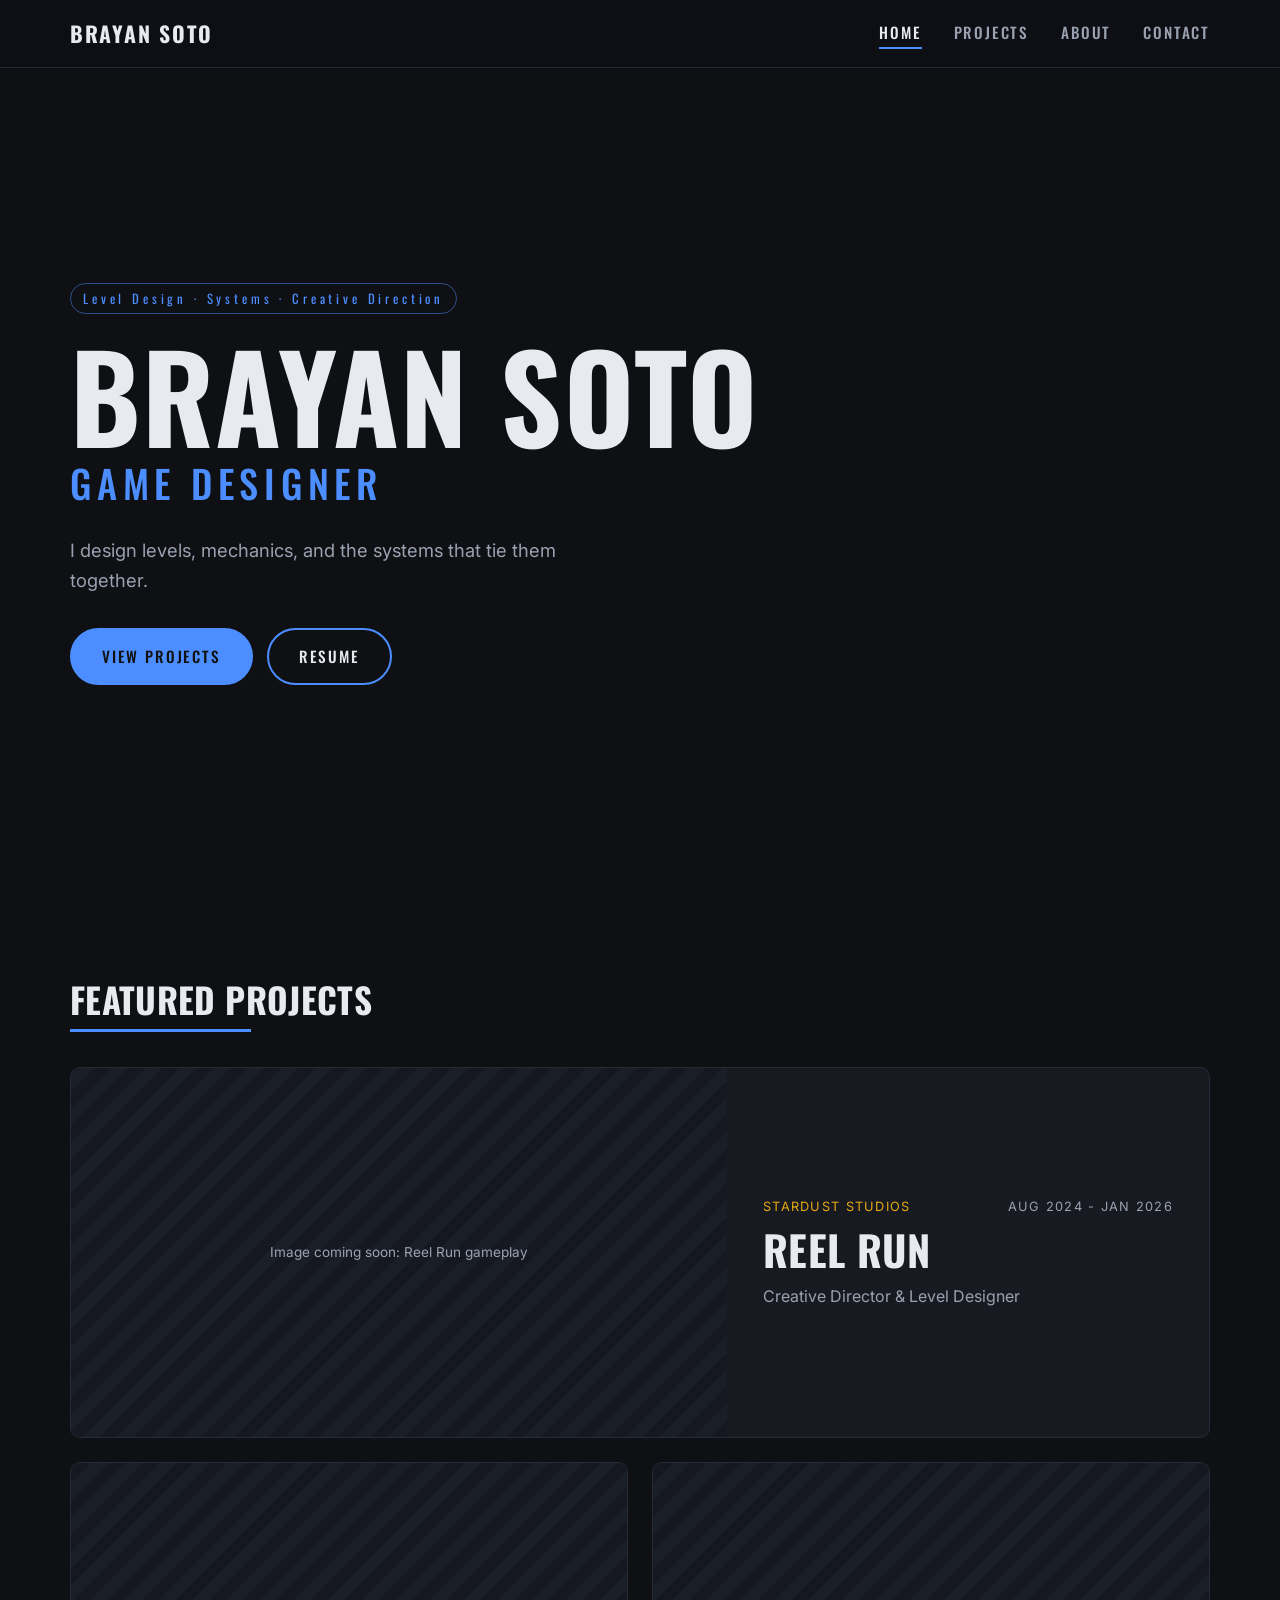
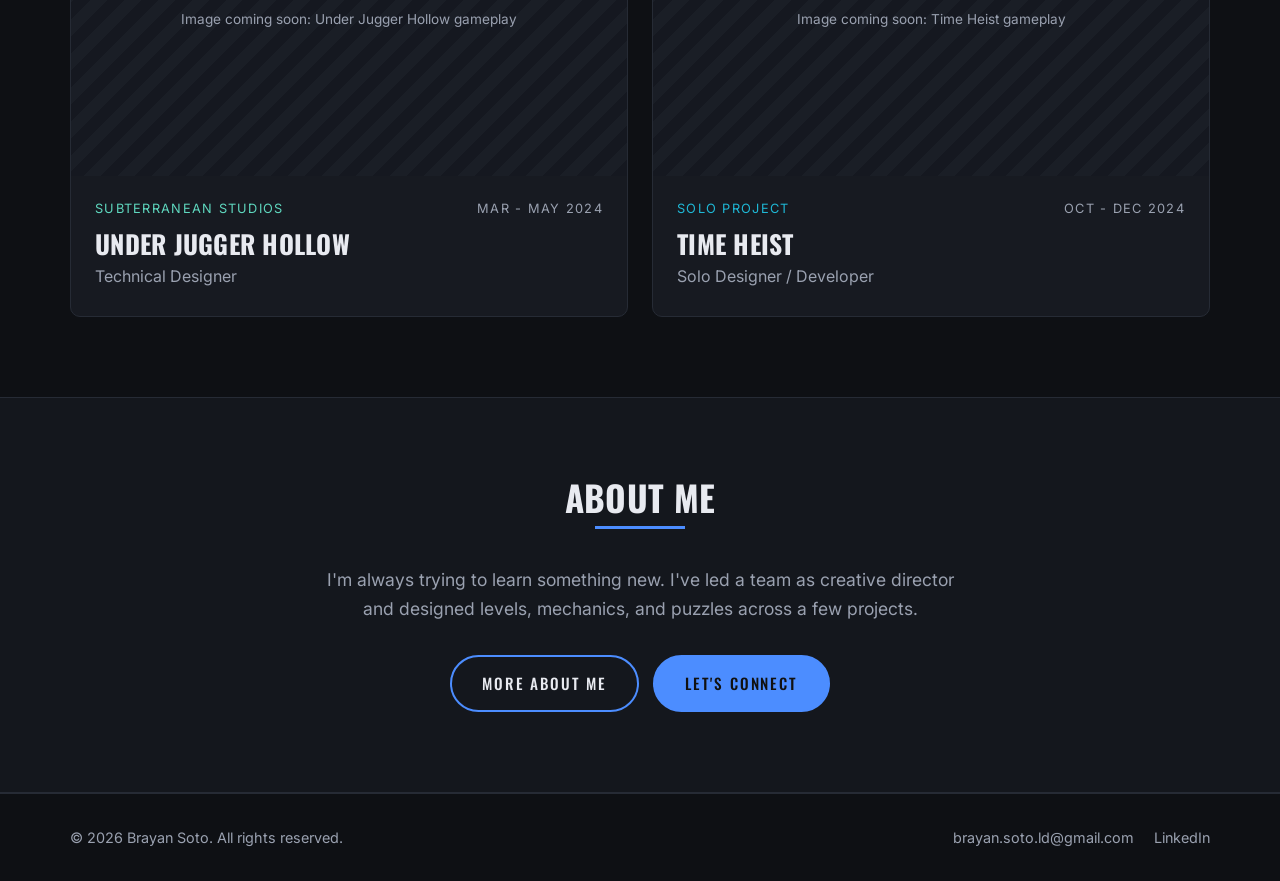
==== index.html @ 95288eb8 "PortfolioWebsite" ====
<!DOCTYPE html>
<html lang="en">
<head>
    <meta charset="UTF-8">
    <meta name="viewport" content="width=device-width, initial-scale=1.0">
    <meta name="description" content="Portfolio of Brayan Soto, Game Designer specializing in level design, creative direction, and technical design.">
    
    <!-- Open Graph for rich previews -->
    <meta property="og:title" content="Brayan Soto | Game Designer">
    <meta property="og:description" content="Level Design, Creative Direction, and Technical Design Portfolio.">
    <meta property="og:image" content="https://i.ytimg.com/vi/-vMedCrdwR8/hqdefault.jpg">
    <meta property="og:url" content="https://www.brayanmakesgames.com/index.html">
    <meta property="og:type" content="website">

    <title>Brayan Soto | Game Designer</title>

    <!-- Google Fonts -->
    <link rel="preconnect" href="https://fonts.googleapis.com">
    <link rel="preconnect" href="https://fonts.gstatic.com" crossorigin>
    <link href="https://fonts.googleapis.com/css2?family=Inter:wght@300;400;600&family=Oswald:wght@500;700&display=swap" rel="stylesheet">
    
    <link rel="icon" href="data:image/svg+xml,%3Csvg xmlns=%27http://www.w3.org/2000/svg%27 viewBox=%270 0 32 32%27%3E%3Crect width=%2732%27 height=%2732%27 rx=%276%27 fill=%27%230a0a0a%27/%3E%3Ctext x=%2716%27 y=%2723%27 font-family=%27Arial%27 font-weight=%27700%27 font-size=%2716%27 fill=%27%234c8dff%27 text-anchor=%27middle%27%3EBS%3C/text%3E%3C/svg%3E">
    <link rel="stylesheet" href="css/styles.css">
</head>
<body>
    <!-- Letterbox top bar -->
    <div class="letterbox top"></div>

    <header class="site-header">
        <div class="container header-inner">
            <a href="index.html" class="logo">BRAYAN SOTO</a>
            
            <button class="hamburger" aria-label="Toggle navigation" aria-expanded="false">
                <span class="bar"></span>
                <span class="bar"></span>
                <span class="bar"></span>
            </button>

            <nav class="main-nav">
                <ul class="nav-links">
                    <li><a href="index.html" class="active">Home</a></li>
                    <li><a href="projects.html">Projects</a></li>
                    <li><a href="about.html">About</a></li>
                    <li><a href="contact.html">Contact</a></li>
                </ul>
            </nav>
        </div>
    </header>

    <main>
        <!-- Hero Section -->
        <section class="hero cinematic-hero">
            <div class="hero-video-wrapper">
                <iframe class="hero-iframe" 
                    src="https://www.youtube-nocookie.com/embed/-vMedCrdwR8?autoplay=1&mute=1&loop=1&playlist=-vMedCrdwR8&controls=0&showinfo=0&rel=0&modestbranding=1" 
                    title="Reel Run Trailer" 
                    frameborder="0" 
                    allow="accelerometer; autoplay; clipboard-write; encrypted-media; gyroscope; picture-in-picture" 
                    allowfullscreen>
                </iframe>
                <div class="hero-overlay"></div>
            </div>
            
            <div class="container hero-content">
                <p class="eyebrow">Level Design &middot; Systems &middot; Creative Direction</p>
                <h1 class="hero-title">Brayan Soto</h1>
                <h2 class="hero-subtitle">Game Designer</h2>
                <p class="hero-pitch">I design levels, mechanics, and the systems that tie them together.</p>
                <div class="hero-actions">
                    <a href="projects.html" class="btn btn-primary">View Projects</a>
                    <a href="assets/Soto_Resume.pdf" target="_blank" class="btn btn-secondary">Resume</a>
                </div>
            </div>
        </section>

        <!-- Featured Projects Section -->
        <section class="featured-projects section-padding">
            <div class="container">
                <h2 class="section-title">Featured Projects</h2>
                
                <div class="projects-grid">
                    <!-- Reel Run (Hero Project - Large) -->
                    <a href="reel-run.html" class="card-reel project-card large-card">
                        <div class="card-image-wrapper">
                            <img src="https://i.ytimg.com/vi/-vMedCrdwR8/hqdefault.jpg" alt="Reel Run gameplay" loading="lazy">
                        </div>
                        <div class="card-content">
                            <div class="card-meta">
                                <span class="studio">Stardust Studios</span>
                                <span class="dates">Aug 2024 - Jan 2026</span>
                            </div>
                            <h3>Reel Run</h3>
                            <p class="role">Creative Director & Level Designer</p>
                        </div>
                    </a>

                    <!-- Under Jugger Hollow (Small) -->
                    <a href="under-jugger-hollow.html" class="card-jugger project-card small-card">
                        <div class="card-image-wrapper">
                            <img src="https://i.ytimg.com/vi/HRxLkpgZaLE/hqdefault.jpg" alt="Under Jugger Hollow gameplay" loading="lazy">
                        </div>
                        <div class="card-content">
                            <div class="card-meta">
                                <span class="studio">Subterranean Studios</span>
                                <span class="dates">Mar - May 2024</span>
                            </div>
                            <h3>Under Jugger Hollow</h3>
                            <p class="role">Technical Designer</p>
                        </div>
                    </a>

                    <!-- Time Heist (Small) -->
                    <a href="time-heist.html" class="card-time project-card small-card">
                        <div class="card-image-wrapper">
                            <img src="https://i.ytimg.com/vi/0K2UaAoMzKA/hqdefault.jpg" alt="Time Heist gameplay" loading="lazy">
                        </div>
                        <div class="card-content">
                            <div class="card-meta">
                                <span class="studio">Solo Project</span>
                                <span class="dates">Oct - Dec 2024</span>
                            </div>
                            <h3>Time Heist</h3>
                            <p class="role">Solo Designer / Developer</p>
                        </div>
                    </a>
                </div>
            </div>
        </section>

        <!-- About / CTA Teaser -->
        <section class="teaser-section section-padding">
            <div class="container text-center">
                <h2 class="section-title">About Me</h2>
                <p class="teaser-text">I'm always trying to learn something new. I've led a team as creative director and designed levels, mechanics, and puzzles across a few projects.</p>
                <div class="btn-row center">
                    <a href="about.html" class="btn btn-secondary">More About Me</a>
                    <a href="contact.html" class="btn btn-primary">Let's Connect</a>
                </div>
            </div>
        </section>
    </main>

    <footer class="site-footer">
        <div class="container footer-inner">
            <p>&copy; 2026 Brayan Soto. All rights reserved.</p>
            <div class="footer-links">
                <a href="mailto:brayan.soto.ld@gmail.com">brayan.soto.ld@gmail.com</a>
                <a href="https://www.linkedin.com/in/brayandsoto" target="_blank" rel="noopener noreferrer">LinkedIn</a>
            </div>
        </div>
    </footer>

    <!-- Letterbox bottom bar -->
    <div class="letterbox bottom"></div>

    <script src="js/main.js"></script>
</body>
</html>
---- css/styles.css ----
/* ==========================================================
   Brayan Soto — Game Designer portfolio
   Clean dark theme · electric blue accent (per-project accents) · Oswald + Inter
   ========================================================== */

:root {
  --bg: #0e1014;
  --bg-raised: #14171d;
  --bg-card: #171a21;
  --line: #262b35;
  --text: #e8eaf0;
  --text-dim: #9aa1b0;
  --accent: #4c8dff;
  --accent-rgb: 76, 141, 255;
  --accent-soft: rgba(var(--accent-rgb), 0.12);
  --radius: 10px;
  --max: 1180px;
  --header-h: 68px;
  --font-head: "Oswald", "Arial Narrow", sans-serif;
  --font-body: "Inter", system-ui, -apple-system, "Segoe UI", sans-serif;
  --ease: cubic-bezier(0.2, 0.7, 0.2, 1);
}

*,
*::before,
*::after { box-sizing: border-box; }

html { scroll-behavior: smooth; }

body {
  margin: 0;
  background: var(--bg);
  color: var(--text);
  font-family: var(--font-body);
  font-size: 1rem;
  line-height: 1.65;
  -webkit-font-smoothing: antialiased;
  overflow-x: hidden;
}

img { max-width: 100%; display: block; }

a { color: var(--accent); text-decoration: none; }
a:hover { text-decoration: underline; }

h1, h2, h3 {
  font-family: var(--font-head);
  font-weight: 700;
  line-height: 1.1;
  letter-spacing: 0.01em;
  text-transform: uppercase;
  margin: 0 0 0.6em;
}
h2 { font-size: clamp(1.6rem, 3vw, 2.2rem); }
h3 { font-size: 1.25rem; }

p { margin: 0 0 1em; }

:focus-visible { outline: 2px solid var(--accent); outline-offset: 3px; }

/* ---------- Utilities ---------- */
.container { width: 100%; max-width: var(--max); margin: 0 auto; padding: 0 20px; }
.section-padding { padding: 80px 0; }
.pt-0 { padding-top: 0; }
.mt-4 { margin-top: 2rem; }
.mt-6 { margin-top: 3.5rem; }
.text-center { text-align: center; }
.accent-text { color: var(--accent); }

/* ---------- Film grain ---------- */
.film-grain::after {
  content: "";
  position: fixed;
  inset: -50%;
  pointer-events: none;
  z-index: 100;
  opacity: 0.05;
  background-image: url("data:image/svg+xml,%3Csvg xmlns='http://www.w3.org/2000/svg' width='160' height='160'%3E%3Cfilter id='n'%3E%3CfeTurbulence type='fractalNoise' baseFrequency='0.9' numOctaves='2' stitchTiles='stitch'/%3E%3C/filter%3E%3Crect width='100%25' height='100%25' filter='url(%23n)'/%3E%3C/svg%3E");
  animation: grain 1.2s steps(6) infinite;
}
@keyframes grain {
  0% { transform: translate(0, 0); }
  20% { transform: translate(-4%, 3%); }
  40% { transform: translate(3%, -5%); }
  60% { transform: translate(-2%, 6%); }
  80% { transform: translate(5%, -2%); }
  100% { transform: translate(0, 0); }
}

/* Body-level letterbox divs are kept for markup compatibility;
   the letterbox effect lives on the hero instead. */
.letterbox { display: none; }

/* ---------- Header ---------- */
.site-header {
  position: sticky;
  top: 0;
  z-index: 50;
  height: var(--header-h);
  background: rgba(14, 16, 20, 0.85);
  backdrop-filter: blur(10px);
  -webkit-backdrop-filter: blur(10px);
  border-bottom: 1px solid var(--line);
}
.header-inner {
  height: 100%;
  display: flex;
  align-items: center;
  justify-content: space-between;
}
.logo {
  font-family: var(--font-head);
  font-weight: 700;
  font-size: 1.35rem;
  letter-spacing: 0.08em;
  color: var(--text);
}
.logo:hover { color: var(--accent); text-decoration: none; }

.nav-links {
  list-style: none;
  margin: 0;
  padding: 0;
  display: flex;
  gap: 2rem;
}
.nav-links a {
  position: relative;
  font-family: var(--font-head);
  font-weight: 500;
  text-transform: uppercase;
  letter-spacing: 0.12em;
  font-size: 0.95rem;
  color: var(--text-dim);
  padding: 6px 0;
  transition: color 0.2s;
}
.nav-links a::after {
  content: "";
  position: absolute;
  left: 0;
  bottom: 0;
  width: 100%;
  height: 2px;
  background: var(--accent);
  transform: scaleX(0);
  transform-origin: left;
  transition: transform 0.3s var(--ease);
}
.nav-links a:hover,
.nav-links a.active { color: var(--text); text-decoration: none; }
.nav-links a:hover::after,
.nav-links a.active::after { transform: scaleX(1); }

.hamburger {
  display: none;
  background: none;
  border: 0;
  padding: 8px;
  cursor: pointer;
}
.hamburger .bar {
  display: block;
  width: 24px;
  height: 2px;
  margin: 5px 0;
  background: var(--text);
  transition: transform 0.3s var(--ease), opacity 0.2s;
}
.hamburger[aria-expanded="true"] .bar:nth-child(1) { transform: translateY(7px) rotate(45deg); }
.hamburger[aria-expanded="true"] .bar:nth-child(2) { opacity: 0; }
.hamburger[aria-expanded="true"] .bar:nth-child(3) { transform: translateY(-7px) rotate(-45deg); }

/* ---------- Buttons ---------- */
.btn {
  display: inline-block;
  font-family: var(--font-head);
  font-weight: 500;
  text-transform: uppercase;
  letter-spacing: 0.12em;
  font-size: 0.95rem;
  padding: 14px 30px;
  border-radius: 999px;
  border: 2px solid var(--accent);
  transition: transform 0.2s var(--ease), background 0.2s, color 0.2s, box-shadow 0.2s;
}
.btn:hover { text-decoration: none; transform: translateY(-2px); }
.btn-primary { background: var(--accent); color: #111; }
.btn-primary:hover { box-shadow: 0 8px 30px rgba(var(--accent-rgb), 0.35); }
.btn-secondary { background: transparent; color: var(--text); }
.btn-secondary:hover { background: var(--accent-soft); }

.hero-actions,
.btn-row { display: flex; flex-wrap: wrap; gap: 14px; }
.btn-row.center { justify-content: center; }

/* ---------- Hero ---------- */
.hero {
  position: relative;
  min-height: calc(100vh - var(--header-h));
  min-height: calc(100svh - var(--header-h));
  display: flex;
  align-items: center;
  overflow: hidden;
  isolation: isolate;
}
/* Letterbox bars */
.letterboxed::before,
.letterboxed::after {
  content: "";
  position: absolute;
  left: 0;
  right: 0;
  height: 7vh;
  background: #000;
  z-index: 2;
  animation: letterbox-in 1.4s var(--ease) both;
}
.letterboxed::before { top: 0; transform-origin: top; }
.letterboxed::after { bottom: 0; transform-origin: bottom; }
@keyframes letterbox-in {
  from { transform: scaleY(2.2); }
  to { transform: scaleY(1); }
}

.hero-video-wrapper {
  position: absolute;
  inset: 0;
  z-index: -1;
  pointer-events: none;
}
.hero-iframe {
  position: absolute;
  top: 50%;
  left: 50%;
  width: 100vw;
  height: 56.25vw;            /* 16:9 */
  min-height: 100%;
  min-width: 177.78vh;        /* 16:9 */
  transform: translate(-50%, -50%);
  border: 0;
}
.hero-overlay {
  position: absolute;
  inset: 0;
  background:
    linear-gradient(90deg, rgba(14, 16, 20, 0.94) 0%, rgba(14, 16, 20, 0.7) 45%, rgba(14, 16, 20, 0.3) 100%),
    linear-gradient(0deg, var(--bg) 0%, transparent 35%);
}
.hero-content {
  position: relative;
  z-index: 3;
  padding-top: 9vh;
  padding-bottom: 9vh;
}
.eyebrow,
.director-slate {
  display: inline-block;
  font-family: var(--font-head);
  letter-spacing: 0.3em;
  font-size: 0.8rem;
  color: var(--accent);
  border: 1px solid rgba(var(--accent-rgb), 0.5);
  padding: 4px 12px;
  margin-bottom: 1.4rem;
}
.hero-title {
  font-size: clamp(3rem, 10vw, 7.5rem);
  margin: 0;
  line-height: 0.95;
}
.hero-subtitle {
  font-size: clamp(1.4rem, 3.5vw, 2.4rem);
  color: var(--accent);
  font-weight: 500;
  letter-spacing: 0.15em;
  margin: 0.3em 0 0.8em;
}
.hero-pitch {
  max-width: 34rem;
  font-size: 1.15rem;
  color: var(--text-dim);
  margin-bottom: 2rem;
}

/* ---------- Section titles ---------- */
.section-title {
  position: relative;
  display: inline-block;
  margin-bottom: 2.2rem;
}
.section-title::after {
  content: "";
  display: block;
  width: 60%;
  height: 3px;
  margin-top: 10px;
  background: var(--accent);
}
.text-center .section-title::after { margin-left: auto; margin-right: auto; }

/* ---------- Project cards ---------- */
.projects-grid {
  display: grid;
  gap: 24px;
  grid-template-columns: 1fr;
}
.project-card {
  position: relative;
  display: flex;
  flex-direction: column;
  background: var(--bg-card);
  border: 1px solid var(--line);
  border-radius: var(--radius);
  overflow: hidden;
  color: var(--text);
  transition: transform 0.35s var(--ease), border-color 0.35s, box-shadow 0.35s;
}
.project-card:hover {
  text-decoration: none;
  transform: translateY(-6px);
  border-color: var(--accent);
  box-shadow: 0 18px 40px rgba(0, 0, 0, 0.55);
}
/* Accent bar that sweeps across on hover */
.project-card::before {
  content: "";
  position: absolute;
  top: 0;
  left: 0;
  right: 0;
  height: 3px;
  z-index: 2;
  background: var(--accent);
  transform: scaleX(0);
  transform-origin: left;
  transition: transform 0.3s var(--ease);
}
.project-card:hover::before { transform: scaleX(1); }

.card-image-wrapper {
  position: relative;
  aspect-ratio: 16 / 9;
  overflow: hidden;
  background: #1d1d1d;
}
.card-image-wrapper img {
  width: 100%;
  height: 100%;
  object-fit: cover;
  transition: transform 0.6s var(--ease), filter 0.6s;
  filter: saturate(0.85);
}
.project-card:hover .card-image-wrapper img { transform: scale(1.06); filter: saturate(1.1); }

.card-content { padding: 22px 24px 26px; }
.card-meta {
  display: flex;
  flex-wrap: wrap;
  justify-content: space-between;
  gap: 4px 16px;
  font-size: 0.8rem;
  text-transform: uppercase;
  letter-spacing: 0.1em;
  color: var(--text-dim);
  margin-bottom: 10px;
}
.card-meta .studio { color: var(--accent); }
.project-card h3 { font-size: 1.6rem; margin-bottom: 0.25em; }
.large-card h3 { font-size: clamp(1.8rem, 4vw, 2.6rem); }
.role { color: var(--text-dim); margin: 0; }
.card-excerpt { margin: 12px 0 0; font-size: 0.95rem; color: var(--text-dim); }

/* ---------- Teaser ---------- */
.teaser-section { background: var(--bg-raised); border-top: 1px solid var(--line); border-bottom: 1px solid var(--line); }
.teaser-text { max-width: 40rem; margin: 0 auto 2rem; color: var(--text-dim); font-size: 1.1rem; }

/* ---------- Inner page header ---------- */
.page-header { padding-bottom: 40px; }
.page-title { font-size: clamp(2.4rem, 7vw, 4.5rem); margin-bottom: 0.3em; }

/* ---------- Project detail ---------- */
.project-hero { padding-top: 40px; padding-bottom: 40px; }
.video-responsive {
  position: relative;
  aspect-ratio: 16 / 9;
  border-radius: var(--radius);
  overflow: hidden;
  background: #000;
  border: 1px solid var(--line);
  box-shadow: 0 30px 60px rgba(0, 0, 0, 0.6);
}
.video-responsive iframe { position: absolute; inset: 0; width: 100%; height: 100%; border: 0; }

.project-header { margin-bottom: 3rem; }
.quick-facts {
  display: flex;
  flex-wrap: wrap;
  justify-content: center;
  gap: 10px;
}
.fact-item {
  background: var(--bg-raised);
  border: 1px solid var(--line);
  border-radius: 999px;
  padding: 8px 16px;
  font-size: 0.9rem;
  color: var(--text-dim);
}
.fact-item strong { color: var(--accent); font-weight: 600; }

.content-grid { display: grid; gap: 48px; grid-template-columns: 1fr; }
.role-block ul { margin: 0; padding-left: 1.2rem; }
.role-block li { margin-bottom: 0.6em; color: var(--text); }
.role-block li::marker { color: var(--accent); }
.role-block h3 { color: var(--accent); }
.role-block p { color: var(--text-dim); }

.reflection-section {
  max-width: 46rem;
  margin-left: auto;
  margin-right: auto;
  padding: 36px 32px;
  border: 1px solid var(--line);
  border-left: 4px solid var(--accent);
  border-radius: var(--radius);
  background: var(--bg-raised);
}
.reflection-section p { font-size: 1.1rem; margin: 0; }

/* ---------- Gallery ---------- */
.image-gallery { display: grid; gap: 32px 20px; grid-template-columns: 1fr; }
.gallery-item { margin: 0; min-width: 0; }
.gallery-item img {
  width: 100%;
  aspect-ratio: 16 / 9;
  object-fit: cover;
  border-radius: var(--radius);
  border: 1px solid var(--line);
  cursor: zoom-in;
  transition: transform 0.3s var(--ease), border-color 0.3s;
}
.gallery-item img:hover { transform: scale(1.02); border-color: var(--accent); }
.gallery-item figcaption { margin-top: 10px; font-size: 0.9rem; color: var(--text-dim); }

/* Shown in place of an image file that hasn't been added yet */
.img-placeholder {
  display: flex;
  align-items: center;
  justify-content: center;
  width: 100%;
  height: 100%;
  aspect-ratio: 16 / 9;
  padding: 16px;
  text-align: center;
  font-size: 0.85rem;
  color: var(--text-dim);
  background: repeating-linear-gradient(-45deg, #151820 0 12px, #1a1e26 12px 24px);
  border: 1px dashed #343a46;
  border-radius: var(--radius);
}
.card-image-wrapper .img-placeholder { border-radius: 0; border: 0; }

/* Lightbox */
.lightbox {
  position: fixed;
  inset: 0;
  z-index: 200;
  display: flex;
  align-items: center;
  justify-content: center;
  padding: 24px;
  background: rgba(0, 0, 0, 0.92);
  opacity: 0;
  visibility: hidden;
  transition: opacity 0.25s, visibility 0.25s;
  cursor: zoom-out;
}
.lightbox.open { opacity: 1; visibility: visible; }
.lightbox img { max-height: 88vh; border-radius: var(--radius); }

/* ---------- About ---------- */
.about-grid { display: grid; gap: 48px; grid-template-columns: 1fr; }
.about-bio p { font-size: 1.1rem; color: var(--text-dim); }
.tag-list { list-style: none; padding: 0; margin: 0 0 2rem; display: flex; flex-wrap: wrap; gap: 10px; }
.tag-list li {
  padding: 6px 14px;
  border-radius: 999px;
  border: 1px solid var(--line);
  background: var(--bg-raised);
  font-size: 0.9rem;
}
.timeline { list-style: none; margin: 0; padding: 0; border-left: 2px solid var(--line); }
.timeline li { position: relative; padding: 0 0 28px 26px; }
.timeline li::before {
  content: "";
  position: absolute;
  left: -7px;
  top: 6px;
  width: 12px;
  height: 12px;
  border-radius: 50%;
  background: var(--accent);
}
.timeline .when { font-size: 0.8rem; letter-spacing: 0.1em; text-transform: uppercase; color: var(--accent); }
.timeline h3 { margin: 4px 0; font-size: 1.15rem; }
.timeline p { color: var(--text-dim); margin: 0; font-size: 0.95rem; }

/* ---------- Contact ---------- */
.contact-cards { display: grid; gap: 20px; grid-template-columns: 1fr; max-width: 760px; margin: 0 auto; }
.contact-card {
  display: block;
  padding: 32px;
  background: var(--bg-card);
  border: 1px solid var(--line);
  border-radius: var(--radius);
  color: var(--text);
  transition: transform 0.3s var(--ease), border-color 0.3s;
}
.contact-card:hover { text-decoration: none; transform: translateY(-4px); border-color: var(--accent); }
.contact-card .label { font-family: var(--font-head); text-transform: uppercase; letter-spacing: 0.15em; color: var(--accent); font-size: 0.85rem; }
.contact-card .value { display: block; margin-top: 6px; font-size: 1.15rem; word-break: break-word; }

/* ---------- 404 ---------- */
.not-found { min-height: 70vh; display: flex; align-items: center; }
.not-found .big { font-size: clamp(5rem, 22vw, 12rem); color: var(--accent); line-height: 1; margin: 0; }

/* ---------- Footer ---------- */
.site-footer { border-top: 1px solid var(--line); padding: 32px 0; color: var(--text-dim); font-size: 0.9rem; }
.footer-inner { display: flex; flex-wrap: wrap; gap: 12px 24px; justify-content: space-between; align-items: center; }
.footer-inner p { margin: 0; }
.footer-links { display: flex; flex-wrap: wrap; gap: 20px; }
.footer-links a { color: var(--text-dim); }
.footer-links a:hover { color: var(--accent); }

/* ---------- Per-project accents ---------- */
.theme-reel,  .card-reel   { --accent: #e5a910; --accent-rgb: 229, 169, 16; }
.theme-jugger, .card-jugger { --accent: #5fd8bf; --accent-rgb: 95, 216, 191; }
.theme-time,  .card-time   { --accent: #1fb8d6; --accent-rgb: 31, 184, 214; }
.theme-reel, .card-reel, .theme-jugger, .card-jugger, .theme-time, .card-time { --accent-soft: rgba(var(--accent-rgb), 0.12); }
.eyebrow { border-radius: 999px; }

/* Reel Run only: film touches */
.theme-reel .video-responsive::before,
.theme-reel .video-responsive::after {
  content: "";
  position: absolute;
  left: 0;
  right: 0;
  height: 6%;
  background: #000;
  z-index: 2;
  pointer-events: none;
}
.theme-reel .video-responsive::before { top: 0; }
.theme-reel .video-responsive::after { bottom: 0; }
.theme-reel .reflection-section {
  border-left: 0;
  border-top: 10px solid transparent;
  border-image: repeating-linear-gradient(90deg, #111 0 14px, var(--accent) 14px 28px) 10 0 0 0;
}

/* ---------- Page entrance & scroll reveal ---------- */
.page-transition { animation: page-in 0.6s var(--ease) both; }
@keyframes page-in { from { opacity: 0; transform: translateY(12px); } to { opacity: 1; transform: none; } }

.reveal { opacity: 0; transform: translateY(24px); transition: opacity 0.7s var(--ease), transform 0.7s var(--ease); }
.reveal.visible { opacity: 1; transform: none; }

/* ---------- Mobile nav ---------- */
@media (max-width: 767px) {
  .hamburger { display: block; }
  .main-nav {
    position: fixed;
    top: var(--header-h);
    left: 0;
    right: 0;
    background: rgba(14, 16, 20, 0.98);
    border-bottom: 1px solid var(--line);
    transform: translateY(-110%);
    visibility: hidden;
    transition: transform 0.35s var(--ease), visibility 0.35s;
  }
  .main-nav.open { transform: translateY(0); visibility: visible; }
  .nav-links { flex-direction: column; gap: 0; padding: 12px 20px 20px; }
  .nav-links a { display: block; padding: 14px 0; font-size: 1.1rem; }
  .nav-links a::after { display: none; }
  .nav-links a.active { color: var(--accent); }
  .section-padding { padding: 56px 0; }
  .hero-overlay { background: linear-gradient(0deg, rgba(14,16,20,0.95) 10%, rgba(14,16,20,0.6) 100%); }
  .btn { padding: 12px 24px; }
}

/* ---------- Tablet & up ---------- */
@media (min-width: 768px) {
  .projects-grid { grid-template-columns: repeat(2, 1fr); }
  .projects-grid .large-card { grid-column: 1 / -1; flex-direction: row; }
  .large-card .card-image-wrapper { flex: 1.6; aspect-ratio: auto; min-height: 340px; }
  .large-card .card-content { flex: 1; display: flex; flex-direction: column; justify-content: center; padding: 36px; }
  .standard-grid .project-card { flex-direction: column; }
  .image-gallery { grid-template-columns: repeat(2, 1fr); }
  .contact-cards { grid-template-columns: repeat(2, 1fr); }
}

@media (min-width: 1024px) {
  .standard-grid { grid-template-columns: repeat(3, 1fr); }
  .content-grid { grid-template-columns: 1fr 1.3fr; }
  .image-gallery { grid-template-columns: repeat(3, 1fr); }
  .about-grid { grid-template-columns: 1.1fr 1fr; }
}

/* ---------- Reduced motion ---------- */
@media (prefers-reduced-motion: reduce) {
  *, *::before, *::after { animation: none !important; transition: none !important; scroll-behavior: auto !important; }
  .reveal { opacity: 1; transform: none; }
}
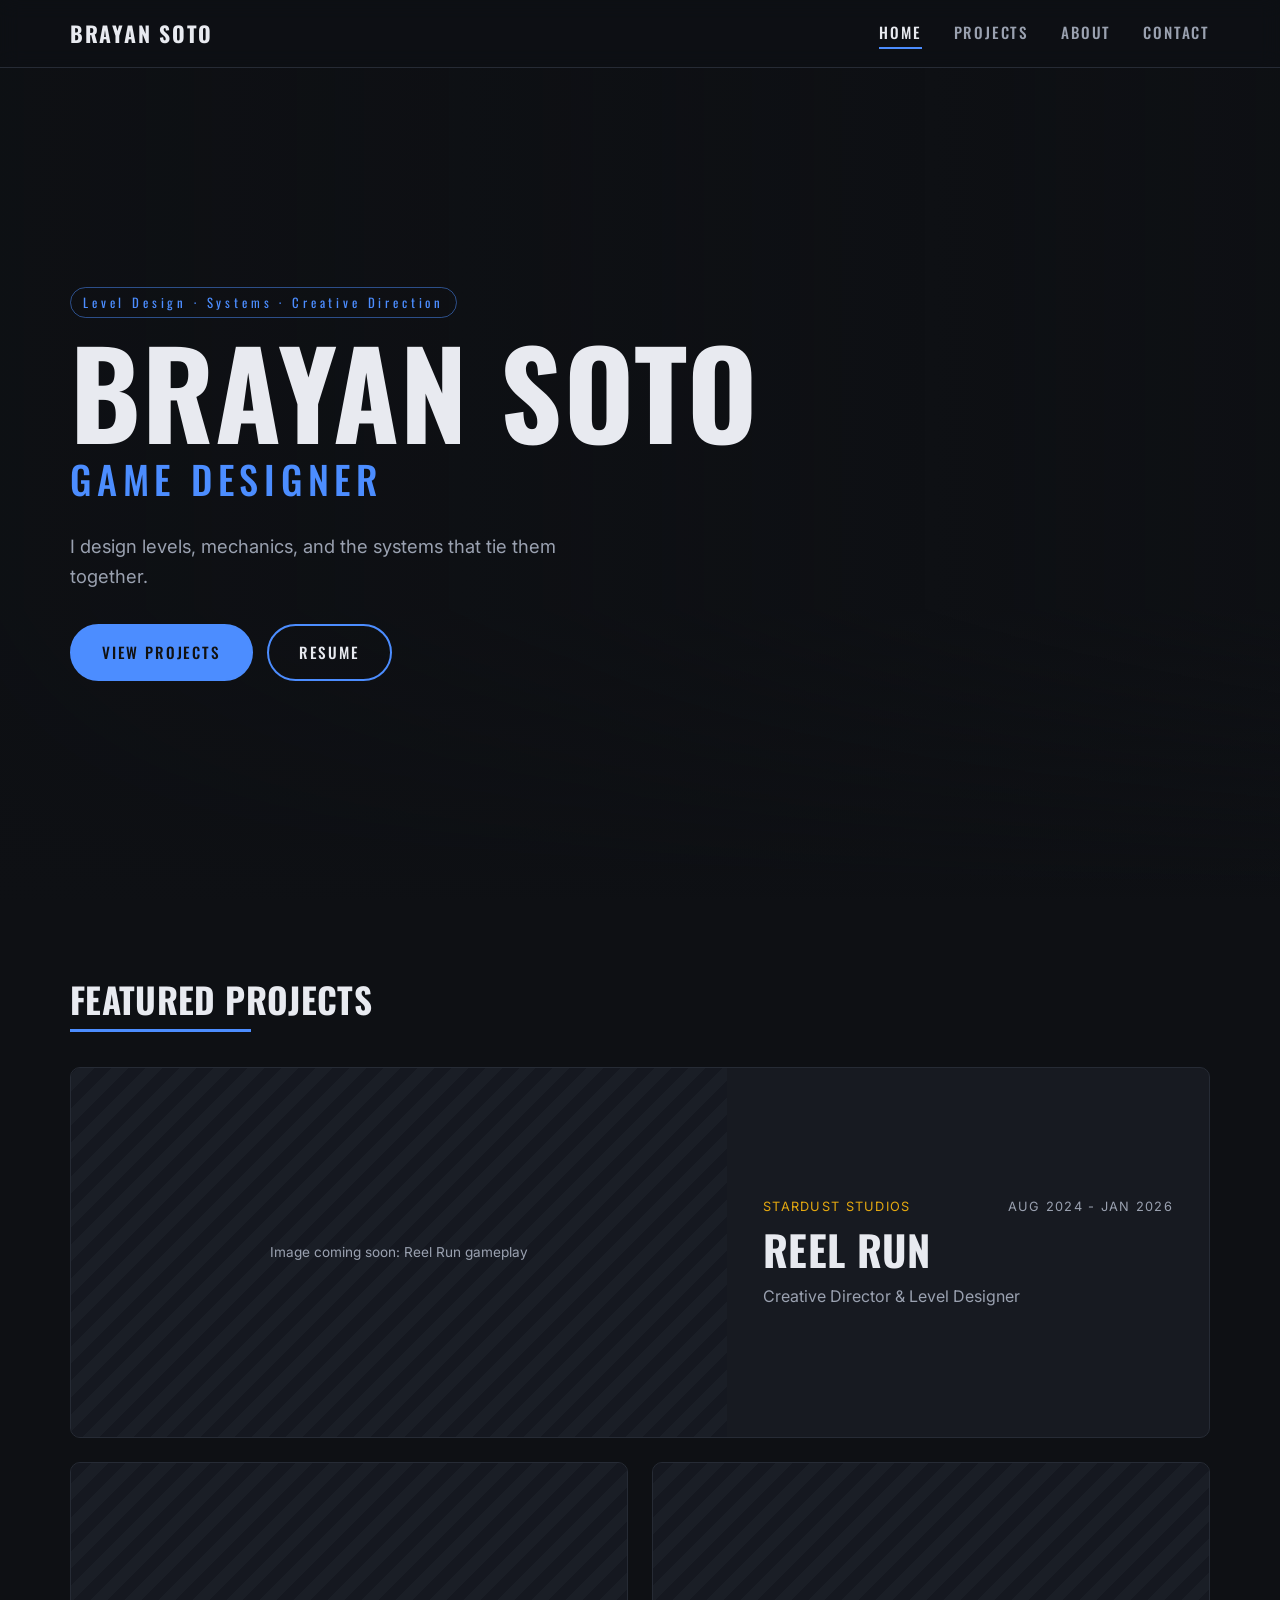
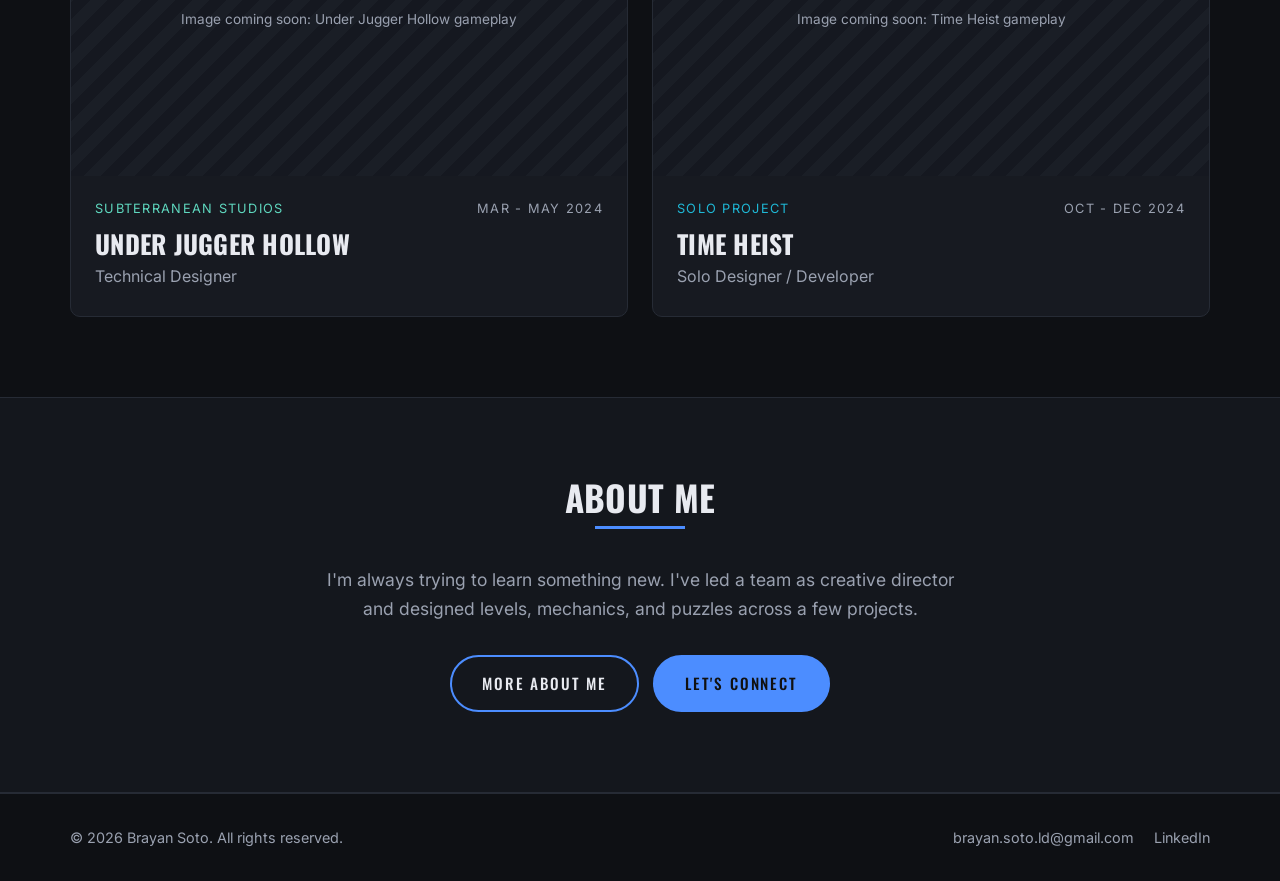
==== commit 773f28ad: "v6 style update Updated CSS and formatting for reel run page" ====
--- a/index.html
+++ b/index.html
@@ -20,7 +20,7 @@
     <link href="https://fonts.googleapis.com/css2?family=Inter:wght@300;400;600&family=Oswald:wght@500;700&display=swap" rel="stylesheet">
     
     <link rel="icon" href="data:image/svg+xml,%3Csvg xmlns=%27http://www.w3.org/2000/svg%27 viewBox=%270 0 32 32%27%3E%3Crect width=%2732%27 height=%2732%27 rx=%276%27 fill=%27%230a0a0a%27/%3E%3Ctext x=%2716%27 y=%2723%27 font-family=%27Arial%27 font-weight=%27700%27 font-size=%2716%27 fill=%27%234c8dff%27 text-anchor=%27middle%27%3EBS%3C/text%3E%3C/svg%3E">
-    <link rel="stylesheet" href="css/styles.css">
+    <link rel="stylesheet" href="css/styles.css?v=6">
 </head>
 <body>
     <!-- Letterbox top bar -->
@@ -153,6 +153,6 @@
     <!-- Letterbox bottom bar -->
     <div class="letterbox bottom"></div>
 
-    <script src="js/main.js"></script>
+    <script src="js/main.js?v=6"></script>
 </body>
 </html>
--- a/css/styles.css
+++ b/css/styles.css
@@ -614,3 +614,305 @@
   *, *::before, *::after { animation: none !important; transition: none !important; scroll-behavior: auto !important; }
   .reveal { opacity: 1; transform: none; }
 }
+
+/* ==========================================================
+   Process page components (Reel Run)
+   ========================================================== */
+.section-intro { max-width: 46rem; color: var(--text-dim); font-size: 1.08rem; margin: -0.6rem 0 2.4rem; }
+#process, #train, #romance, #decisions, #documentation, #cut-content, #gallery { scroll-margin-top: calc(var(--header-h) + 16px); }
+
+.jump-nav {
+  display: flex;
+  flex-wrap: wrap;
+  justify-content: center;
+  gap: 8px;
+  margin-top: 3.5rem;
+}
+.jump-nav a {
+  padding: 8px 16px;
+  border: 1px solid var(--line);
+  border-radius: 999px;
+  color: var(--text-dim);
+  font-family: var(--font-head);
+  text-transform: uppercase;
+  letter-spacing: 0.1em;
+  font-size: 0.85rem;
+  transition: border-color 0.2s, color 0.2s, background 0.2s;
+}
+.jump-nav a:hover { color: var(--text); border-color: var(--accent); background: var(--accent-soft); text-decoration: none; }
+
+/* Numbered walkthrough */
+.process-steps { display: grid; gap: 56px; counter-reset: step; }
+.process-step {
+  display: grid;
+  gap: 24px;
+  grid-template-columns: 1fr;
+  padding-left: 22px;
+  border-left: 2px solid var(--line);
+  position: relative;
+}
+.process-step::before {
+  content: "";
+  position: absolute;
+  left: -7px;
+  top: 6px;
+  width: 12px;
+  height: 12px;
+  border-radius: 50%;
+  background: var(--accent);
+  box-shadow: 0 0 0 4px var(--bg);
+}
+.step-num {
+  display: block;
+  font-family: var(--font-head);
+  font-size: 2.6rem;
+  line-height: 1;
+  color: var(--accent);
+  opacity: 0.85;
+  margin-bottom: 0.3rem;
+}
+.step-text h3 { font-size: 1.5rem; margin-bottom: 0.2em; }
+.step-date { font-size: 0.8rem; letter-spacing: 0.12em; text-transform: uppercase; color: var(--text-dim); margin-bottom: 0.9rem; }
+.step-text p:last-child { color: var(--text-dim); margin: 0; }
+.step-media { display: grid; gap: 14px; grid-template-columns: 1fr; align-content: start; }
+
+/* A single stage image/video with caption */
+.stage { margin: 0; min-width: 0; position: relative; }
+.stage img,
+.stage video {
+  width: 100%;
+  aspect-ratio: 16 / 10;
+  object-fit: cover;
+  border-radius: var(--radius);
+  border: 1px solid var(--line);
+  background: #fff;
+  display: block;
+}
+.stage video { background: #000; }
+.stage img.zoomable { cursor: zoom-in; transition: border-color 0.25s, transform 0.25s var(--ease); }
+.stage img.zoomable:hover { border-color: var(--accent); transform: translateY(-2px); }
+.stage figcaption { margin-top: 8px; font-size: 0.88rem; color: var(--text-dim); display: flex; flex-wrap: wrap; align-items: center; gap: 6px 8px; }
+.stage-label {
+  display: inline-block;
+  margin-bottom: 8px;
+  font-family: var(--font-head);
+  font-size: 0.78rem;
+  letter-spacing: 0.12em;
+  text-transform: uppercase;
+  color: var(--accent);
+}
+
+.credit {
+  display: inline-block;
+  padding: 1px 8px;
+  border-radius: 999px;
+  font-size: 0.7rem;
+  letter-spacing: 0.06em;
+  text-transform: uppercase;
+  color: var(--text-dim);
+  border: 1px solid var(--line);
+  background: var(--bg-raised);
+  white-space: nowrap;
+}
+.credit.mine { color: #111; background: var(--accent); border-color: var(--accent); }
+
+/* Horizontal pipeline strip */
+.pipeline {
+  display: grid;
+  grid-auto-flow: column;
+  grid-auto-columns: minmax(250px, 1fr);
+  gap: 18px;
+  overflow-x: auto;
+  scroll-snap-type: x mandatory;
+  padding-bottom: 14px;
+  margin-bottom: 3rem;
+  scrollbar-width: thin;
+  scrollbar-color: var(--line) transparent;
+}
+.pipeline .stage { scroll-snap-align: start; }
+.pipeline .stage:not(:last-child)::after {
+  content: "\2192";
+  position: absolute;
+  right: -15px;
+  top: calc(1.4rem + (100% - 3.6rem) / 2);
+  color: var(--accent);
+  font-size: 1rem;
+  z-index: 1;
+}
+.pipeline-title { font-size: 1.35rem; margin: 0 0 0.3rem; }
+.pipeline-note { color: var(--text-dim); max-width: 46rem; margin-bottom: 1.2rem; }
+
+/* Documentation cards */
+.doc-title { font-size: 1.3rem; margin: 2.2rem 0 1rem; }
+.doc-title:first-of-type { margin-top: 0; }
+.doc-note { color: var(--text-dim); margin: -0.4rem 0 1rem; }
+.doc-grid { display: grid; gap: 16px; grid-template-columns: repeat(auto-fill, minmax(240px, 1fr)); }
+.doc-card { margin: 0; min-width: 0; }
+.doc-card img {
+  width: 100%;
+  aspect-ratio: 4 / 3;
+  object-fit: contain;
+  background: #fff;
+  border-radius: var(--radius);
+  border: 1px solid var(--line);
+  cursor: zoom-in;
+  transition: border-color 0.25s, transform 0.25s var(--ease);
+}
+.doc-card img:hover { border-color: var(--accent); transform: translateY(-2px); }
+.doc-card figcaption { margin-top: 8px; font-size: 0.88rem; color: var(--text-dim); display: flex; flex-wrap: wrap; gap: 6px; align-items: center; }
+.doc-grid.specs { grid-template-columns: repeat(auto-fill, minmax(300px, 1fr)); }
+.doc-card.paper img { aspect-ratio: auto; padding: 10px; }
+
+.gallery-item figcaption { display: flex; flex-wrap: wrap; gap: 6px 8px; align-items: center; }
+
+@media (min-width: 1024px) {
+  .process-step { grid-template-columns: 0.8fr 1.6fr; gap: 40px; padding-left: 32px; }
+  .step-media.two { grid-template-columns: 1fr 1fr; }
+  .pipeline { overflow-x: visible; grid-auto-flow: row; grid-template-columns: repeat(auto-fit, minmax(170px, 1fr)); }
+}
+.eyebrow { display: table; margin-bottom: 0.9rem; }
+
+/* GDD download card */
+.gdd-card {
+  display: grid;
+  grid-template-columns: 1fr;
+  gap: 24px;
+  align-items: center;
+  padding: 24px;
+  margin-bottom: 2.6rem;
+  background: var(--bg-card);
+  border: 1px solid var(--line);
+  border-radius: var(--radius);
+  color: var(--text);
+  transition: border-color 0.3s, transform 0.3s var(--ease);
+}
+.gdd-card:hover { text-decoration: none; border-color: var(--accent); transform: translateY(-3px); }
+.gdd-thumbs { display: flex; gap: 12px; justify-content: center; }
+.gdd-thumbs img { width: 46%; max-width: 220px; aspect-ratio: 8.5 / 11; object-fit: cover; object-position: top; border-radius: 6px; box-shadow: 0 10px 30px rgba(0,0,0,0.5); background: #fff; }
+.gdd-thumbs img:last-child { transform: rotate(3deg) translateY(6px); }
+.gdd-info h3 { font-size: 1.8rem; margin-bottom: 0.4em; }
+.gdd-info p { color: var(--text-dim); margin-bottom: 1.4rem; max-width: 36rem; }
+@media (min-width: 768px) { .gdd-card { grid-template-columns: 0.9fr 1.1fr; padding: 32px 40px; } }
+
+/* Final shots carousel */
+.carousel-stage {
+  position: relative;
+  overflow: hidden;
+  border-radius: var(--radius);
+  border: 1px solid var(--line);
+  background: #000;
+}
+.carousel-track { display: flex; transition: transform 0.5s var(--ease); touch-action: pan-y; }
+.carousel-slide { margin: 0; flex: 0 0 100%; position: relative; }
+.carousel-slide img { width: 100%; aspect-ratio: 16 / 9; object-fit: cover; display: block; cursor: zoom-in; }
+.carousel-slide figcaption {
+  position: absolute;
+  left: 0; right: 0; bottom: 0;
+  padding: 48px 24px 18px;
+  background: linear-gradient(0deg, rgba(0,0,0,0.85), transparent);
+  color: var(--text);
+  font-size: 1rem;
+  display: flex; flex-wrap: wrap; gap: 8px; align-items: center;
+}
+.carousel-btn {
+  position: absolute;
+  top: 50%;
+  transform: translateY(-50%);
+  width: 48px; height: 48px;
+  border-radius: 50%;
+  border: 1px solid rgba(255,255,255,0.25);
+  background: rgba(14,16,20,0.7);
+  color: #fff;
+  font-size: 2rem;
+  line-height: 1;
+  cursor: pointer;
+  display: grid; place-items: center;
+  padding-bottom: 4px;
+  transition: background 0.2s, border-color 0.2s;
+}
+.carousel-btn:hover { background: var(--accent); border-color: var(--accent); color: #111; }
+.carousel-btn.prev { left: 14px; }
+.carousel-btn.next { right: 14px; }
+.carousel-count {
+  position: absolute; top: 14px; right: 14px;
+  padding: 4px 12px; border-radius: 999px;
+  background: rgba(14,16,20,0.7);
+  font-size: 0.8rem; letter-spacing: 0.08em; color: var(--text);
+}
+.carousel-thumbs {
+  display: flex; gap: 10px;
+  margin-top: 12px;
+  overflow-x: auto;
+  padding-bottom: 6px;
+  scrollbar-width: thin;
+  scrollbar-color: var(--line) transparent;
+}
+.carousel-thumb {
+  flex: 0 0 120px;
+  padding: 0;
+  border: 2px solid transparent;
+  border-radius: 6px;
+  overflow: hidden;
+  background: none;
+  cursor: pointer;
+  opacity: 0.5;
+  transition: opacity 0.2s, border-color 0.2s;
+}
+.carousel-thumb img { width: 100%; aspect-ratio: 16 / 9; object-fit: cover; display: block; }
+.carousel-thumb:hover { opacity: 0.85; }
+.carousel-thumb.active { opacity: 1; border-color: var(--accent); }
+@media (max-width: 767px) {
+  .carousel-btn { width: 38px; height: 38px; font-size: 1.6rem; }
+  .carousel-slide figcaption { position: static; background: var(--bg-raised); padding: 12px 14px; font-size: 0.9rem; }
+  .carousel-thumb { flex-basis: 84px; }
+}
+@media (max-width: 767px) {
+  .carousel-stage { background: var(--bg-raised); }
+  .carousel-track { align-items: flex-start; }
+  .carousel-btn { top: calc((100vw - 34px) * 9 / 32); }
+}
+
+/* Highlights strip */
+.highlights { list-style: none; margin: 0 0 3.5rem; padding: 0; display: grid; gap: 12px; grid-template-columns: repeat(auto-fit, minmax(150px, 1fr)); }
+.highlights li { padding: 18px 20px; background: var(--bg-card); border: 1px solid var(--line); border-top: 3px solid var(--accent); border-radius: var(--radius); display: flex; flex-direction: column; gap: 4px; }
+.highlights strong { font-family: var(--font-head); font-size: 1.9rem; line-height: 1; color: var(--text); }
+.highlights span { font-size: 0.85rem; color: var(--text-dim); }
+
+/* Design decision cards */
+.decision-grid { display: grid; gap: 18px; grid-template-columns: repeat(auto-fill, minmax(320px, 1fr)); }
+.decision-card { padding: 24px 26px; background: var(--bg-card); border: 1px solid var(--line); border-radius: var(--radius); display: flex; flex-direction: column; gap: 12px; }
+.decision-card h3 { font-size: 1.3rem; margin: 0 0 4px; }
+.decision-card .stage-label { margin: 0; }
+.dc-row { display: grid; grid-template-columns: 78px 1fr; gap: 12px; align-items: baseline; }
+.dc-row p { margin: 0; color: var(--text-dim); font-size: 0.95rem; }
+.dc-label { font-family: var(--font-head); font-size: 0.75rem; letter-spacing: 0.12em; text-transform: uppercase; color: var(--accent); }
+@media (max-width: 480px) { .decision-grid { grid-template-columns: 1fr; } .dc-row { grid-template-columns: 1fr; gap: 2px; } }
+
+/* Design decisions: tabbed feature */
+.decisions { background: var(--bg-card); border: 1px solid var(--line); border-radius: var(--radius); overflow: hidden; }
+.dtabs { display: flex; overflow-x: auto; border-bottom: 1px solid var(--line); scrollbar-width: none; }
+.dtabs::-webkit-scrollbar { display: none; }
+.dtab {
+  flex: 1 0 auto; display: flex; align-items: center; gap: 10px;
+  padding: 16px 20px; background: none; border: 0; border-bottom: 3px solid transparent;
+  color: var(--text-dim); cursor: pointer; white-space: nowrap;
+  font-family: var(--font-head); font-size: 0.95rem; letter-spacing: 0.08em; text-transform: uppercase;
+  transition: color 0.2s, border-color 0.2s, background 0.2s;
+}
+.dtab:hover { color: var(--text); background: var(--accent-soft); }
+.dtab.active { color: var(--text); border-bottom-color: var(--accent); }
+.dtab-num { color: var(--accent); font-size: 0.8rem; }
+.dpanel { display: grid; grid-template-columns: 1fr; }
+.dpanel[hidden] { display: none; }
+.dpanel-media { margin: 0; background: #000; }
+.dpanel-media img { width: 100%; height: 100%; aspect-ratio: 16 / 10; object-fit: cover; display: block; cursor: zoom-in; }
+.dpanel-text { padding: 28px 30px 32px; display: flex; flex-direction: column; gap: 18px; justify-content: center; }
+.dpanel-text h3 { font-size: clamp(1.6rem, 3vw, 2.3rem); line-height: 1.1; margin: 0; color: var(--text); text-transform: none; letter-spacing: 0; }
+.dpanel-text .stage-label { margin: 0; }
+.dpanel-row { display: flex; flex-direction: column; gap: 4px; }
+.dpanel-row p { margin: 0; font-size: 1.02rem; color: var(--text-dim); }
+.dpanel-row:last-child p { color: var(--text); }
+.dpanel.show { animation: page-in 0.4s var(--ease) both; }
+@media (min-width: 900px) { .dpanel { grid-template-columns: 1.15fr 1fr; min-height: 420px; } .dpanel-media img { aspect-ratio: auto; } .dpanel-text { padding: 40px 44px; } }
+.highlights strong { white-space: nowrap; font-size: clamp(1.4rem, 1.75vw, 1.7rem); }
+@media (max-width: 700px) { .highlights { grid-template-columns: 1fr 1fr; } .highlights li:last-child:nth-child(odd) { grid-column: 1 / -1; } }
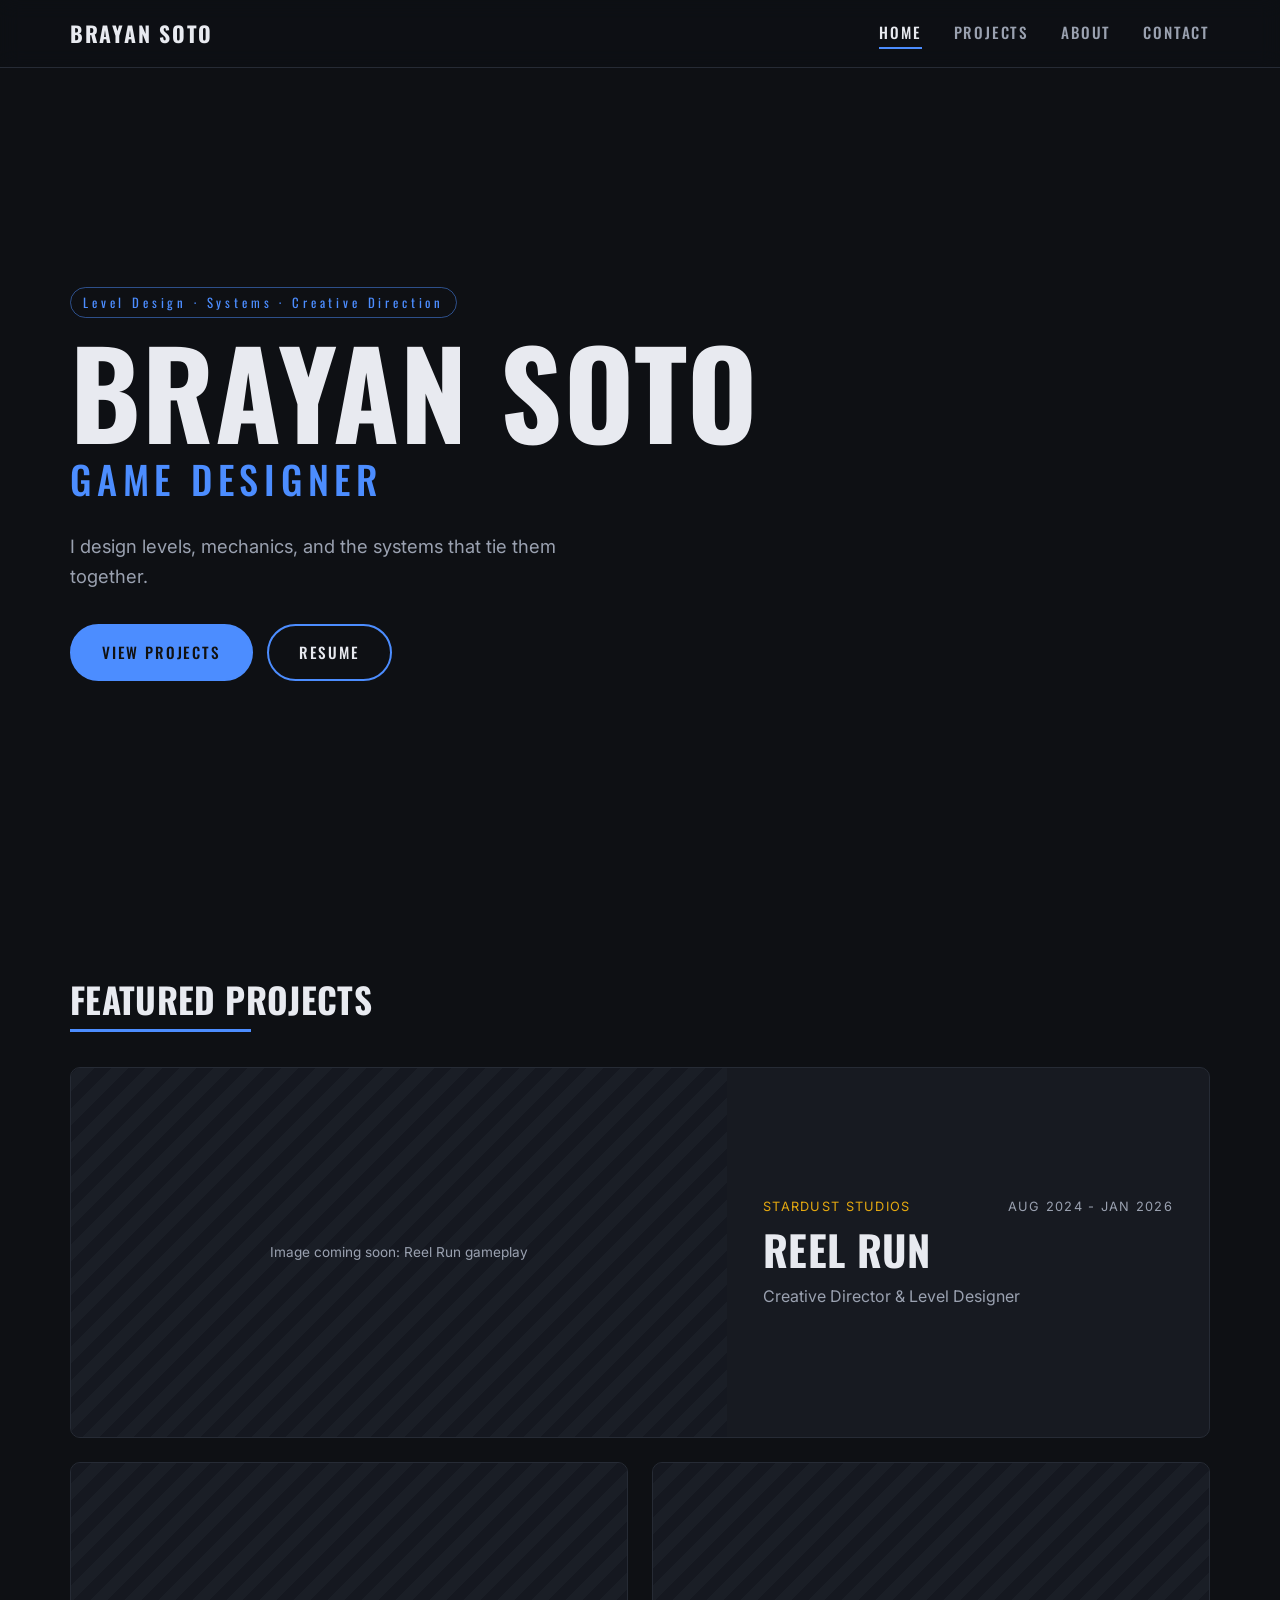
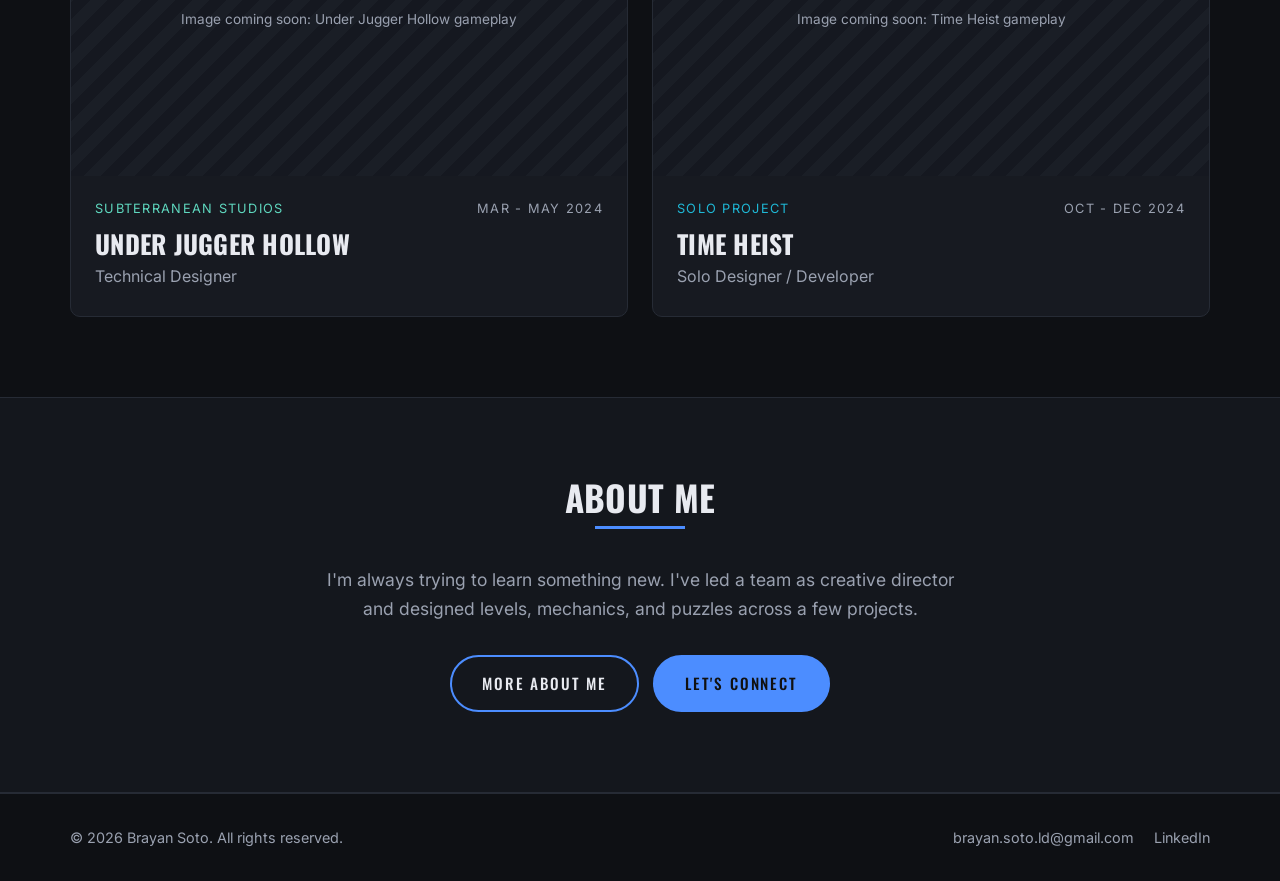
==== commit 132325f3: "Updated Time Heist" ====
--- a/index.html
+++ b/index.html
@@ -20,7 +20,7 @@
     <link href="https://fonts.googleapis.com/css2?family=Inter:wght@300;400;600&family=Oswald:wght@500;700&display=swap" rel="stylesheet">
     
     <link rel="icon" href="data:image/svg+xml,%3Csvg xmlns=%27http://www.w3.org/2000/svg%27 viewBox=%270 0 32 32%27%3E%3Crect width=%2732%27 height=%2732%27 rx=%276%27 fill=%27%230a0a0a%27/%3E%3Ctext x=%2716%27 y=%2723%27 font-family=%27Arial%27 font-weight=%27700%27 font-size=%2716%27 fill=%27%234c8dff%27 text-anchor=%27middle%27%3EBS%3C/text%3E%3C/svg%3E">
-    <link rel="stylesheet" href="css/styles.css?v=6">
+    <link rel="stylesheet" href="css/styles.css?v=9">
 </head>
 <body>
     <!-- Letterbox top bar -->
@@ -153,6 +153,6 @@
     <!-- Letterbox bottom bar -->
     <div class="letterbox bottom"></div>
 
-    <script src="js/main.js?v=6"></script>
+    <script src="js/main.js?v=9"></script>
 </body>
 </html>
--- a/css/styles.css
+++ b/css/styles.css
@@ -916,3 +916,17 @@
 @media (min-width: 900px) { .dpanel { grid-template-columns: 1.15fr 1fr; min-height: 420px; } .dpanel-media img { aspect-ratio: auto; } .dpanel-text { padding: 40px 44px; } }
 .highlights strong { white-space: nowrap; font-size: clamp(1.4rem, 1.75vw, 1.7rem); }
 @media (max-width: 700px) { .highlights { grid-template-columns: 1fr 1fr; } .highlights li:last-child:nth-child(odd) { grid-column: 1 / -1; } }
+
+/* Area cards (hub + levels) */
+.area-grid { display: grid; gap: 18px; grid-template-columns: repeat(auto-fit, minmax(240px, 1fr)); }
+.area-card { margin: 0; background: var(--bg-card); border: 1px solid var(--line); border-radius: var(--radius); overflow: hidden; }
+.area-card img { width: 100%; aspect-ratio: 16 / 10; object-fit: cover; display: block; cursor: zoom-in; }
+.area-card figcaption { padding: 14px 16px 18px; display: flex; flex-wrap: wrap; align-items: center; gap: 6px 10px; }
+.area-name { font-family: var(--font-head); font-size: 1.15rem; text-transform: uppercase; letter-spacing: 0.04em; color: var(--text); }
+.area-note { flex-basis: 100%; font-size: 0.92rem; color: var(--text-dim); }
+#world { scroll-margin-top: calc(var(--header-h) + 16px); }
+.highlights li { min-width: 0; }
+@media (max-width: 700px) { .highlights strong { white-space: normal; } }
+.dpanel > * { min-width: 0; }
+.dpanel-media video { width: 100%; height: 100%; aspect-ratio: 16 / 10; object-fit: cover; display: block; }
+@media (min-width: 900px) { .dpanel-media video { aspect-ratio: auto; } }
